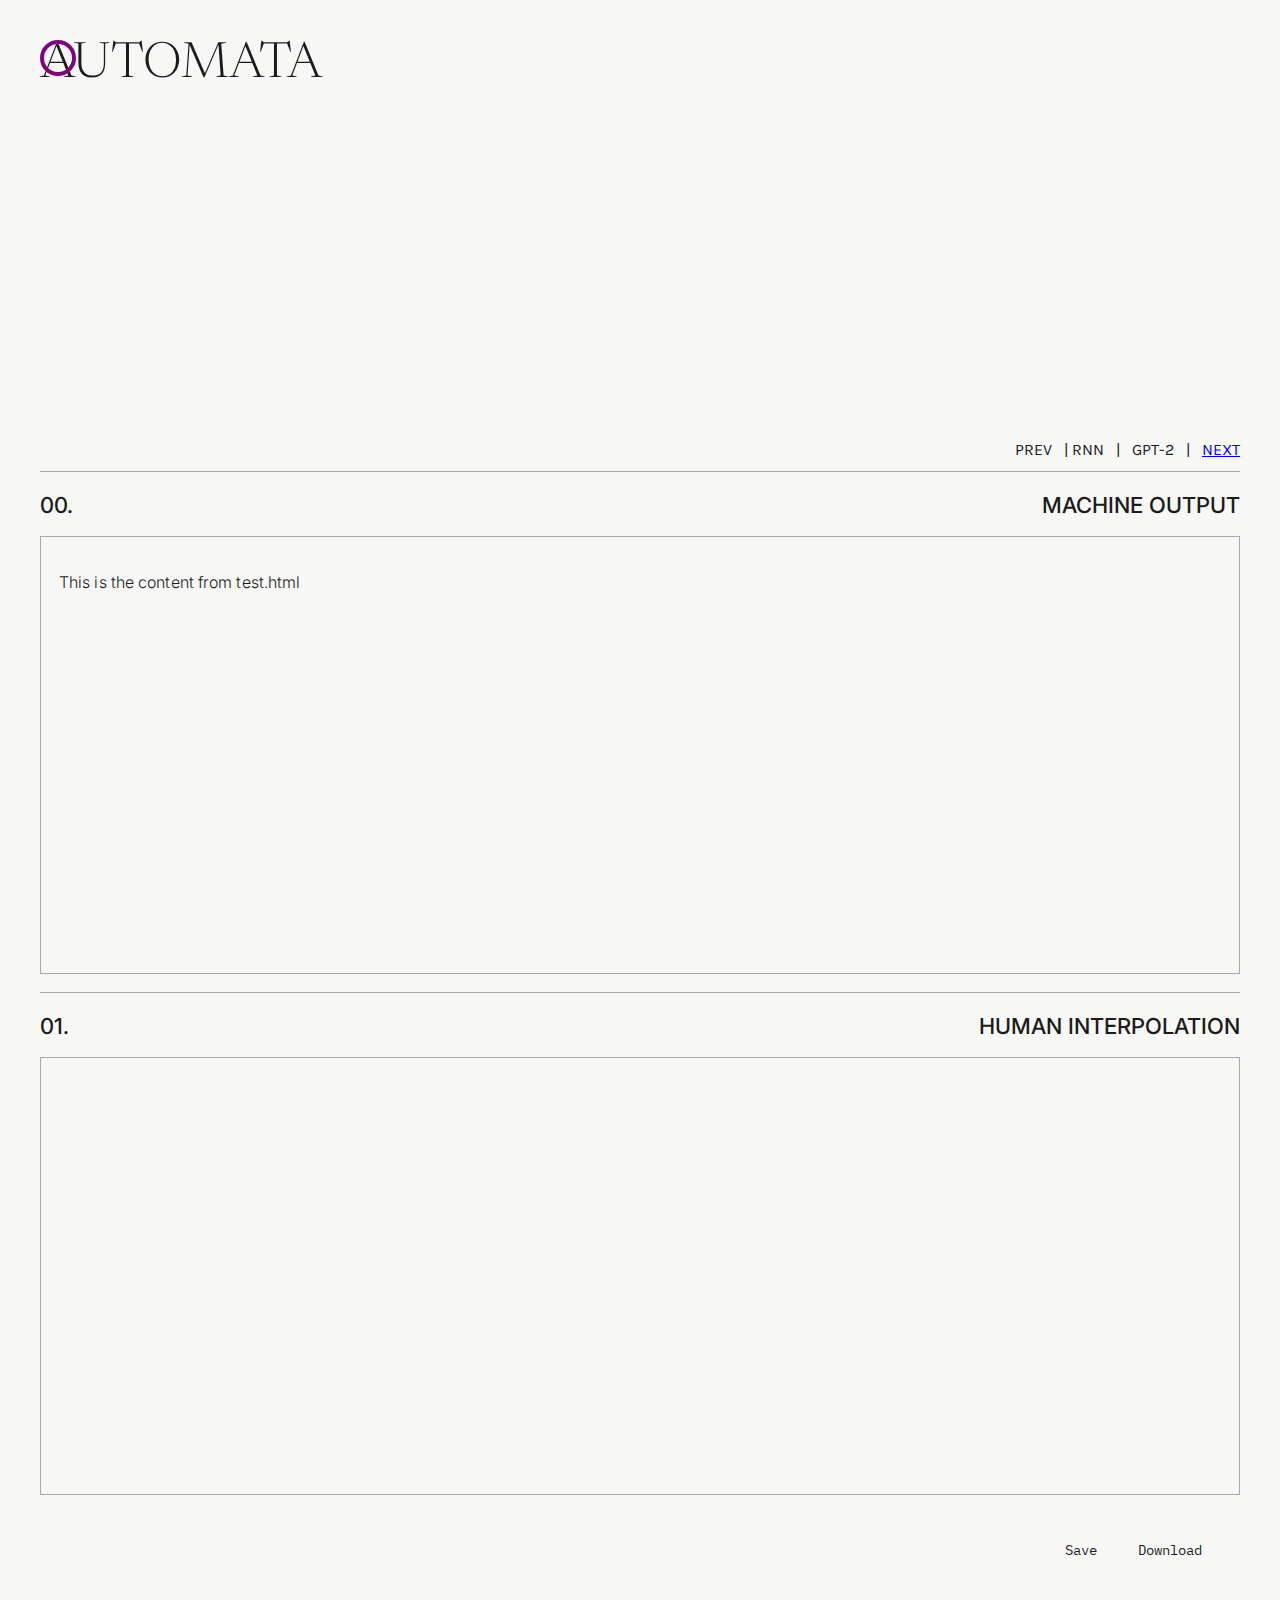
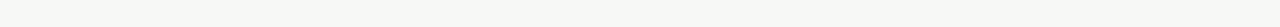
==== automata/backup/index.html @ 6fb480c0 "ml" ====
<!DOCTYPE html>
<html lang="en">
<head>
	<meta charset="UTF-8">
	<meta name="viewport" content="width=device-width, initial-scale=1.0">
	<meta http-equiv="X-UA-Compatible" content="ie=edge">
	<meta name="description" content="AUTOMATA">
	<meta name="keywords" content="Automata, NLP, RNN, GPT-2, ML, AI">
	<meta name="author" content="Alex Kim">
	<title>AUTOMATA</title>
	<link rel="icon" type="image/x-icon" href="/img/favicon.ico">
	<link rel="stylesheet" href="css/style.css">
	<script src="https://ajax.googleapis.com/ajax/libs/jquery/2.1.1/jquery.min.js"></script>
  <script defer src="js/cursor.js"></script>
  <script defer src="js/column.js"></script>
  <script defer src="js/save.js"></script>
  <script defer src="js/load.js"></script>
</head>
<body>
  <div id="circularcursor"></div>
  <div class="a">
      <div class="a1">AUTOMATA</div>
      <div class="a2">PREV &nbsp | RNN &nbsp | &nbsp GPT-2 &nbsp | &nbsp <a href="#" id="link1">NEXT</a></div>
  </div>
  <hr>
  <div class="b">
      <div class="b1">
          <div>00.</div> 
          <div style="text-align: right">MACHINE OUTPUT</div>
      </div>
      <div class="content00" id="left-column">
        - gpt2_gentext_20230509_012814.txt -
        <p>The United States has seen a steady flow of high-tech investment and investment over the last several decades. Industrial and agricultural products, transportation, and materials have all been linked in some way.</p>
        <p>But what accounts for all this data? The big question is where is the data coming from? One answer, usually referred to as the “art of the loop,”, is that many technological advances happen along the way that will change the world. And in some cases, these breakthroughs are shared equally between all parties involved. For instance, AI’s ability to recognize a human face means that we can now diagnose and track cancer. It also means that we can better predict the path of metastases—the kinds of cancers that can spread quickly through the human body and are often hard to predict precisely—and which countries.</p>
        <p>Another misconception is that data integration helps machines reason, predicting and quantifying the world. This is a bit like attributing the moon to the planets because you found the moon. The problem with the adage, “You can't have more than the</p>
        <p>====================</p>
        <p>AI is disrupting work, reshaping the world, and reimagining our daily lives. But as much as these disruptive advances affect people’s everyday lives, they can also have profound economic impacts.</p>
        <p>Automation is one of those things that’s so hard to quantify because so much of its impact is down to humans “uploading, building, and building without the need for humans.” The phrase can be confusing—and often untrue—but the truth is that AI is already affecting production across a number of manufacturing tasks. That’s because humans are responsible for a wide swath of all those AI-infused products.</p>
        <p>Productivity</p>
        <p>How much does the value of AI in productivity vary by occupation? A quick Google search of the economic definition of productivity will give us something like 16.5 t% return on investment in a productivity-increasing sector.</p>
        <p>What does that mean in practice? The definition of a productivity-increasing sector is elastic, meaning that changes in output—say, a 10-turbine system running on electricity—will tend to increase in value relative to the elastic value of the changes in labour productivity. This elasticity means that changes in the elasticity of output tend to increase in value relative to changes in labour productivity. For example, if a machine making a 10-turbine system produces 10 t of electricity, so the electric system costs 7 cents, the electric system’s cost would be 8.5 t.</p>
        <p>In other words, suppose that the system is to produce 10 t of output per year, and that the system’s cost were to be paid by the electricity produced. The economist Robin Hanson has argued that this would be excessive and unworkable, and inequitable for society. In The Nature of Things, he argues</p>
        <p>The power of the conjecture that machine-readable computer books contain the balance of allinability for purposes of estimating the marginal costs of various properties, can be illustrated by a simple equation. The equation, taken literally, is the net marginal cost of the feature, expressed as a marginal product. The marginal product [of the machines producing the feature and the machines interacting with the system] of the machines producing the feature is called the input, and it is produced by the equation</p>
        <p>[output x inputs]</p>
        <p>The marginal product of the machines interacting with the system, under the assumption that the machine is human, is called</p>
        <p>====================</p>
        <p>Looking out our window at the EchoStar operation, we can see the glimmering possibilities for future artificial-intelligence collaborations within the organization. The massive expansion of its “intelligence labs” spans from the Office of Naval Research to IBM, and the creation of a vast computational network of computer simulations and algorithms. And the employees who work on this infrastructure are not just collaborating with industry partners like Amazon and Microsoft and academia’s hottest new idea: they’re part of an industry consortium working to shape the future of artificial-intelligence research.</p>
        <p>These labs are part of a global consortium of 16 institutions, including the World Economic Forum, the World Economic Forum Research Institute, the Partnership on a sustainable Development Goals (PFS), the Partnership on Climate Change (PCC), and the World Economic Forum China’s Future of Life in Our Future project. The consortium includes the World Economic Forum, the World Economic Forum Research Institute, the World Economic Forum China, and the World Economic Forum China’s Future of Life Our Future.</p>
        <p>The IoT is not a neutral label. It can be used to inform broad social and economic views, represent a tool to inform a collective position, or as a tool for social exchange. When used in this way it can signal a different reality—a larger truth than labels like “machine intelligence” and labels like “volcanic electricity.” It can also be used to signal a more humanistic view of certain social phenomena, such as the role of natural resources in determining daily life patterns or the way societies evolve.</p>
        <p>Many scholars have argued that the use of the term “artificial intelligence” is misleading and dangerous and should be sharply restricted. Those scholars have argued, among other things, that the word “artificial intelligence” is misleading in that it refers to a single, unified field, whereas “artificial intelligence” refers to a collection of techniques and methods integrated within a single field and is defined as a whole.61 Artificial intelligence is a multifaceted field, and it encompasses a wide range of technologies. For these and other reasons, the use of the term “artificial intelligence” should no longer be used to refer only to narrow fields, especially when applied to the emergence of whole brain emulation studies and other examples of machine intelligence within complex systems.</p>
        <p>3.6 The Future of Life</p>
        <p>The future of biological life lies in our collective</p>
        <p>====================</p>
        <p>” The line item “Accessories” list includes items such as a novelty watch case, a toothbrush, a toothbrush case, a toothbrush handle, a toothbrush clip, a toothbrush light, a toothbrush sticker, a toothbrush tape, a roller blade, a roller blade clip, a towel, a towel cloth, a towel cloth clip, a towel cloth bag, a towel cloth pack, a towel cloth room towel clothile. “Accessories” includes items such as toothbrushes, toothbrushes clothiles, toothbrushes brush, toothbrushes syringe, toothbrushes syringe, toothbrushes wipes, toothbrushes wipes clothile, toothbrushes tissue stockings, toothbrushes tissue stockings, toothbrushes tissue stockings, toothbrushes wipes, toothbrushes wipes brush, toothbrushes wipes brush clothile, toothbrushes skin cloths, toothbrushes tissue stockings, toothbrushes wipes clothile, toothbrush handle, toothbrush handle, toothbrush handle, toothbrush handle, toothbrush handle, toothbrush handle, toothbrush handle, toothbrush brush, tooth, toothbrush handle, toothbrush cloth, toothbrushes tissue stockings, toothbrushes wipes brush, toothbrushes brush, toothbrushes brush, toothbrush brush, toothbrush brush, toothbrush brush, toothbrush brush, toothbrush brush, toothbrush brush, toothbrush brush, toothbrush brush, toothbrush brush, toothbrush brush, toothbrush brush, toothbrush brush, toothbrush brush, toothbrush brush, toothbrush brush, toothbrush brush, toothbrush brush, toothbrush brush, toothbrush brush, toothbrush brush, toothbrush brush, toothbrush brush, toothbrush brush, toothbrush brush, toothbrush brush, toothbrush brush, toothbrush brush, toothbrush brush, toothbrush brush, toothbrush brush, toothbrush brush, toothbrush brush, toothbrush brush, toothbrush brush, toothbrush brush, toothbrush brush, toothbrush brush, toothbrush brush, toothbrush calendula, toothbrushes, toothbrushes, toothbrush, toothbrush, toothbrush brush, toothbrush brush, toothbrush brush, toothbrush brush, toothbrush brush, toothbrush brush, toothbrush brush, toothbrush brush, toothbrush brush, toothbrush brush, toothbrush brush, toothbrush brush, toothbrush brush, toothbrush brush, toothbrush brush</p>
        <p>====================</p>
      </div>
  </div>
  <hr>
  <div class="b">
      <div class="b1">
          <div>01.</div> 
          <div style="text-align: right">HUMAN INTERPOLATION</div>
      </div>
      <div class="content01" id="right-column">
         <!-- human output -->
      </div>
  </div>
  <div class="buttons" style="text-align: right; padding: 20px">
    <button id="save-button" class="button-style">Save</button>
    <button id="download-button" class="button-style">Download</button>
  </div>
</body>
</html>
---- automata/backup/css/style.css ----
@import url('https://fonts.googleapis.com/css2?family=IBM+Plex+Serif:ital,wght@0,100;0,200;0,300;0,400;0,500;0,600;0,700;1,100;1,200;1,300;1,400;1,500;1,600;1,700&display=swap');
@import url('https://fonts.googleapis.com/css2?family=IBM+Plex+Sans:ital,wght@0,100;0,200;0,300;0,400;0,500;0,600;0,700;1,100;1,200;1,300;1,400;1,500;1,600;1,700&display=swap');
@import url('https://fonts.googleapis.com/css2?family=IBM+Plex+Mono:ital,wght@0,100;0,200;0,300;0,400;0,500;0,600;0,700;1,100;1,200;1,300;1,400;1,500;1,600;1,700&display=swap');
@import url('https://fonts.googleapis.com/css2?family=Newsreader:ital,wght@0,200;0,300;0,400;0,500;0,600;0,700;0,800;1,200;1,300;1,400;1,500;1,600;1,700;1,800&display=swap');
@import url('https://fonts.googleapis.com/css2?family=Chivo:ital,wght@0,100;0,200;0,300;0,400;0,500;0,600;0,700;0,800;0,900;1,100;1,200;1,300;1,400;1,500;1,600;1,700;1,800;1,900&display=swap');
@import url('https://fonts.googleapis.com/css2?family=Karla:ital,wght@0,400;0,500;0,600;0,700;1,400;1,500;1,600;1,700&display=swap');
@import url('https://fonts.googleapis.com/css2?family=Inter:wght@100;200;300;400;500;600;700;800&display=swap');

* {
  cursor: none;
}
body {
  background-color: #f7f8f6;
  margin: 40px;
  font-family: 'Inter', serif;
  font-weight: 600;
  font-size: min(max(1rem, 4.35vw), 20px);
  color: #1b1b1b;
}
div {
  border: 0px solid red;
}
hr {
  margin-top:12px;
  margin-bottom:20px;
  height: 1px;
  border-width:0;
  color: none;
  background-color: darkgray;
}
.a {
}
.a1 {
  font-family: 'Newsreader', serif;
  font-weight: 300;
  font-size: 50px;
  height: 400px;
}
.a2 {
  font-family: 'Karla', serif;
  font-weight: 400;
  font-size: 16px;
  text-align: right;
}
.b1 {
  margin-bottom: 18px;
  display: grid;
  grid-template-columns: 1fr 1fr;
  font-family: 'Inter', serif;
  font-weight: 500;
  font-size: 22px;
  color: #1b1b1b;
}
.content00 {
  border: 1px solid darkgray;
  height: 400px;
  margin-bottom: 18px;
  padding: 18px;
  overflow: scroll;
  font-family: 'Inter', serif;
  font-weight: 300;
  font-size: 16px;
  color: #1b1b1b;
  line-height: 1.4;
	letter-spacing: 0.1px; 
  text-align: justify;
  text-justify: inter-word;
}
.content01 {
  border: 1px solid darkgray;
  height: 400px;
  margin-bottom: 18px;
  padding: 18px;
  overflow: scroll;
  font-family: 'Inter', serif;
  font-weight: 300;
  font-size: 16px;
  color: #1b1b1b;
  line-height: 1.4;
	letter-spacing: 0.1px; 
  text-align: justify;
  text-justify: inter-word;
}
/* Target Google Chrome and Safari */
::-webkit-scrollbar {
  width: 12px;
}
::-webkit-scrollbar-thumb {
  background-color: #f7f8f6;
  border: 1px solid #1b1b1b;
}
::-webkit-scrollbar-thumb:hover {
  background-color: #999;
}
::-webkit-scrollbar-track {
  background-color: #f7f8f6;
}
/* Target Firefox */
::-moz-scrollbar {
  width: 10px;
}
::-moz-scrollbar-thumb {
  background-color: #555;
  border-radius: 3px;
}
::-moz-scrollbar-thumb:hover {
  background-color: #999;
}
::-moz-scrollbar-track {
  background-color: #eee;
}
/* Target Microsoft Edge and Internet Explorer */
::-ms-scrollbar {
  width: 10px;
}
::-ms-scrollbar-thumb {
  background-color: #555;
  border-radius: 5px;
}
::-ms-scrollbar-thumb:hover {
  background-color: #999;
}
::-ms-scrollbar-track {
  background-color: #eee;
}
.modal {
  display: none;
  position: fixed;
  z-index: 9999;
  left: 0;
  top: 0;
  width: 100%;
  height: 100%;
  overflow: auto;
  background-color: rgba(0, 0, 0, 0.8);
}
.modal-content {
  display: block;
  margin: 10% auto;
  max-width: 600px;
  background-color: #fefefe;
  border-radius: 5px;
  padding: 20px;
  text-align: center;
}
video {
  max-width: 100%;
  height: auto;
}
.close {
  color: #aaa;
  float: right;
  font-size: 28px;
  font-weight: bold;
  cursor: pointer;
}
.close:hover,
.close:focus {
  color: black;
  text-decoration: none;
  cursor: pointer;
}


.highlighted {
  color: #333333;
  transition: opacity 3s ease-in-out;
  opacity: 0;
}
.highlighted.fade-in {
  opacity: 1;
  animation: fade-in 3s ease-in-out;
}
.fade-in {
  opacity: 1;
  animation: fade-in 3s ease-in-out;
}
#circularcursor {
  background-color: transparent;
  border:4px solid purple;    
  height:28px;
  width:28px;
  border-radius:50%;
  -moz-border-radius:50%;
  -webkit-border-radius:50%;
  position: absolute;
  z-index: 1;
}
.fuchsia {
  background-color: purple;
  color: #f7f7f7;
  animation: fade-in 3s ease-in-out;
}
.buttons {
}
.button-style {
  background-color: #f7f8f6;
  font-family: 'IBM Plex Mono';
  font-size: min(max(1rem, 4.35vw), 14px);
  color: #1b1b1b;
  border: 1px #1b1b1b;
  padding: 8px 18px;
  cursor: pointer;
}
.button-style:hover {
  background-color: lightblue;
  color: #333;
  cursor: none;
}
@keyframes fade-in {
  from {
    opacity: 0;
  }
  to {
    opacity: 1;
  }
}
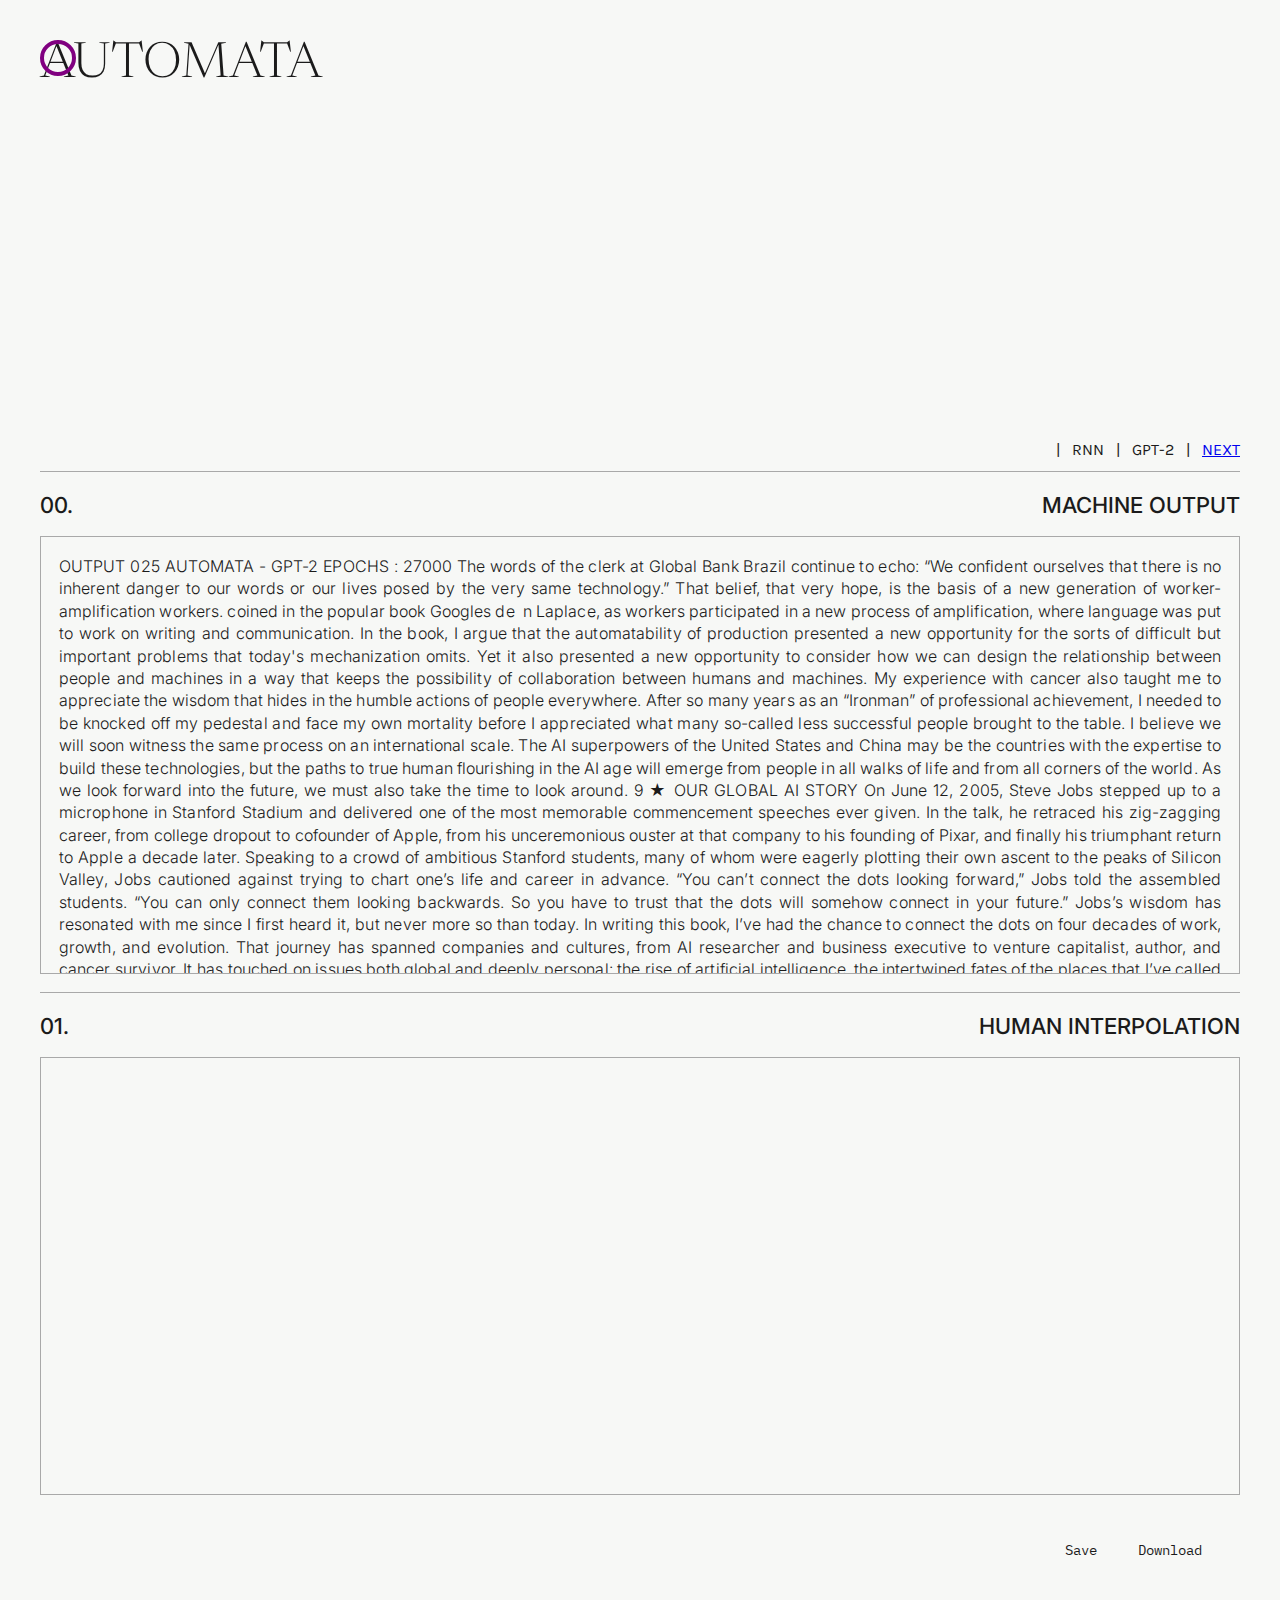
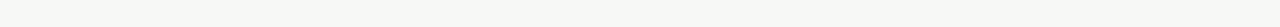
==== commit b8252879: "Update index.html" ====
--- a/automata/backup/index.html
+++ b/automata/backup/index.html
@@ -20,7 +20,7 @@
   <div id="circularcursor"></div>
   <div class="a">
       <div class="a1">AUTOMATA</div>
-      <div class="a2">PREV &nbsp | RNN &nbsp | &nbsp GPT-2 &nbsp | &nbsp <a href="#" id="link1">NEXT</a></div>
+      <div class="a2">| &nbsp RNN &nbsp | &nbsp GPT-2 &nbsp | &nbsp <a href="#" id="link1">NEXT</a></div>
   </div>
   <hr>
   <div class="b">
@@ -29,30 +29,7 @@
           <div style="text-align: right">MACHINE OUTPUT</div>
       </div>
       <div class="content00" id="left-column">
-        - gpt2_gentext_20230509_012814.txt -
-        <p>The United States has seen a steady flow of high-tech investment and investment over the last several decades. Industrial and agricultural products, transportation, and materials have all been linked in some way.</p>
-        <p>But what accounts for all this data? The big question is where is the data coming from? One answer, usually referred to as the “art of the loop,”, is that many technological advances happen along the way that will change the world. And in some cases, these breakthroughs are shared equally between all parties involved. For instance, AI’s ability to recognize a human face means that we can now diagnose and track cancer. It also means that we can better predict the path of metastases—the kinds of cancers that can spread quickly through the human body and are often hard to predict precisely—and which countries.</p>
-        <p>Another misconception is that data integration helps machines reason, predicting and quantifying the world. This is a bit like attributing the moon to the planets because you found the moon. The problem with the adage, “You can't have more than the</p>
-        <p>====================</p>
-        <p>AI is disrupting work, reshaping the world, and reimagining our daily lives. But as much as these disruptive advances affect people’s everyday lives, they can also have profound economic impacts.</p>
-        <p>Automation is one of those things that’s so hard to quantify because so much of its impact is down to humans “uploading, building, and building without the need for humans.” The phrase can be confusing—and often untrue—but the truth is that AI is already affecting production across a number of manufacturing tasks. That’s because humans are responsible for a wide swath of all those AI-infused products.</p>
-        <p>Productivity</p>
-        <p>How much does the value of AI in productivity vary by occupation? A quick Google search of the economic definition of productivity will give us something like 16.5 t% return on investment in a productivity-increasing sector.</p>
-        <p>What does that mean in practice? The definition of a productivity-increasing sector is elastic, meaning that changes in output—say, a 10-turbine system running on electricity—will tend to increase in value relative to the elastic value of the changes in labour productivity. This elasticity means that changes in the elasticity of output tend to increase in value relative to changes in labour productivity. For example, if a machine making a 10-turbine system produces 10 t of electricity, so the electric system costs 7 cents, the electric system’s cost would be 8.5 t.</p>
-        <p>In other words, suppose that the system is to produce 10 t of output per year, and that the system’s cost were to be paid by the electricity produced. The economist Robin Hanson has argued that this would be excessive and unworkable, and inequitable for society. In The Nature of Things, he argues</p>
-        <p>The power of the conjecture that machine-readable computer books contain the balance of allinability for purposes of estimating the marginal costs of various properties, can be illustrated by a simple equation. The equation, taken literally, is the net marginal cost of the feature, expressed as a marginal product. The marginal product [of the machines producing the feature and the machines interacting with the system] of the machines producing the feature is called the input, and it is produced by the equation</p>
-        <p>[output x inputs]</p>
-        <p>The marginal product of the machines interacting with the system, under the assumption that the machine is human, is called</p>
-        <p>====================</p>
-        <p>Looking out our window at the EchoStar operation, we can see the glimmering possibilities for future artificial-intelligence collaborations within the organization. The massive expansion of its “intelligence labs” spans from the Office of Naval Research to IBM, and the creation of a vast computational network of computer simulations and algorithms. And the employees who work on this infrastructure are not just collaborating with industry partners like Amazon and Microsoft and academia’s hottest new idea: they’re part of an industry consortium working to shape the future of artificial-intelligence research.</p>
-        <p>These labs are part of a global consortium of 16 institutions, including the World Economic Forum, the World Economic Forum Research Institute, the Partnership on a sustainable Development Goals (PFS), the Partnership on Climate Change (PCC), and the World Economic Forum China’s Future of Life in Our Future project. The consortium includes the World Economic Forum, the World Economic Forum Research Institute, the World Economic Forum China, and the World Economic Forum China’s Future of Life Our Future.</p>
-        <p>The IoT is not a neutral label. It can be used to inform broad social and economic views, represent a tool to inform a collective position, or as a tool for social exchange. When used in this way it can signal a different reality—a larger truth than labels like “machine intelligence” and labels like “volcanic electricity.” It can also be used to signal a more humanistic view of certain social phenomena, such as the role of natural resources in determining daily life patterns or the way societies evolve.</p>
-        <p>Many scholars have argued that the use of the term “artificial intelligence” is misleading and dangerous and should be sharply restricted. Those scholars have argued, among other things, that the word “artificial intelligence” is misleading in that it refers to a single, unified field, whereas “artificial intelligence” refers to a collection of techniques and methods integrated within a single field and is defined as a whole.61 Artificial intelligence is a multifaceted field, and it encompasses a wide range of technologies. For these and other reasons, the use of the term “artificial intelligence” should no longer be used to refer only to narrow fields, especially when applied to the emergence of whole brain emulation studies and other examples of machine intelligence within complex systems.</p>
-        <p>3.6 The Future of Life</p>
-        <p>The future of biological life lies in our collective</p>
-        <p>====================</p>
-        <p>” The line item “Accessories” list includes items such as a novelty watch case, a toothbrush, a toothbrush case, a toothbrush handle, a toothbrush clip, a toothbrush light, a toothbrush sticker, a toothbrush tape, a roller blade, a roller blade clip, a towel, a towel cloth, a towel cloth clip, a towel cloth bag, a towel cloth pack, a towel cloth room towel clothile. “Accessories” includes items such as toothbrushes, toothbrushes clothiles, toothbrushes brush, toothbrushes syringe, toothbrushes syringe, toothbrushes wipes, toothbrushes wipes clothile, toothbrushes tissue stockings, toothbrushes tissue stockings, toothbrushes tissue stockings, toothbrushes wipes, toothbrushes wipes brush, toothbrushes wipes brush clothile, toothbrushes skin cloths, toothbrushes tissue stockings, toothbrushes wipes clothile, toothbrush handle, toothbrush handle, toothbrush handle, toothbrush handle, toothbrush handle, toothbrush handle, toothbrush handle, toothbrush brush, tooth, toothbrush handle, toothbrush cloth, toothbrushes tissue stockings, toothbrushes wipes brush, toothbrushes brush, toothbrushes brush, toothbrush brush, toothbrush brush, toothbrush brush, toothbrush brush, toothbrush brush, toothbrush brush, toothbrush brush, toothbrush brush, toothbrush brush, toothbrush brush, toothbrush brush, toothbrush brush, toothbrush brush, toothbrush brush, toothbrush brush, toothbrush brush, toothbrush brush, toothbrush brush, toothbrush brush, toothbrush brush, toothbrush brush, toothbrush brush, toothbrush brush, toothbrush brush, toothbrush brush, toothbrush brush, toothbrush brush, toothbrush brush, toothbrush brush, toothbrush brush, toothbrush brush, toothbrush brush, toothbrush brush, toothbrush brush, toothbrush brush, toothbrush brush, toothbrush brush, toothbrush brush, toothbrush calendula, toothbrushes, toothbrushes, toothbrush, toothbrush, toothbrush brush, toothbrush brush, toothbrush brush, toothbrush brush, toothbrush brush, toothbrush brush, toothbrush brush, toothbrush brush, toothbrush brush, toothbrush brush, toothbrush brush, toothbrush brush, toothbrush brush, toothbrush brush, toothbrush brush</p>
-        <p>====================</p>
+        <!-- machine output -->
       </div>
   </div>
   <hr>
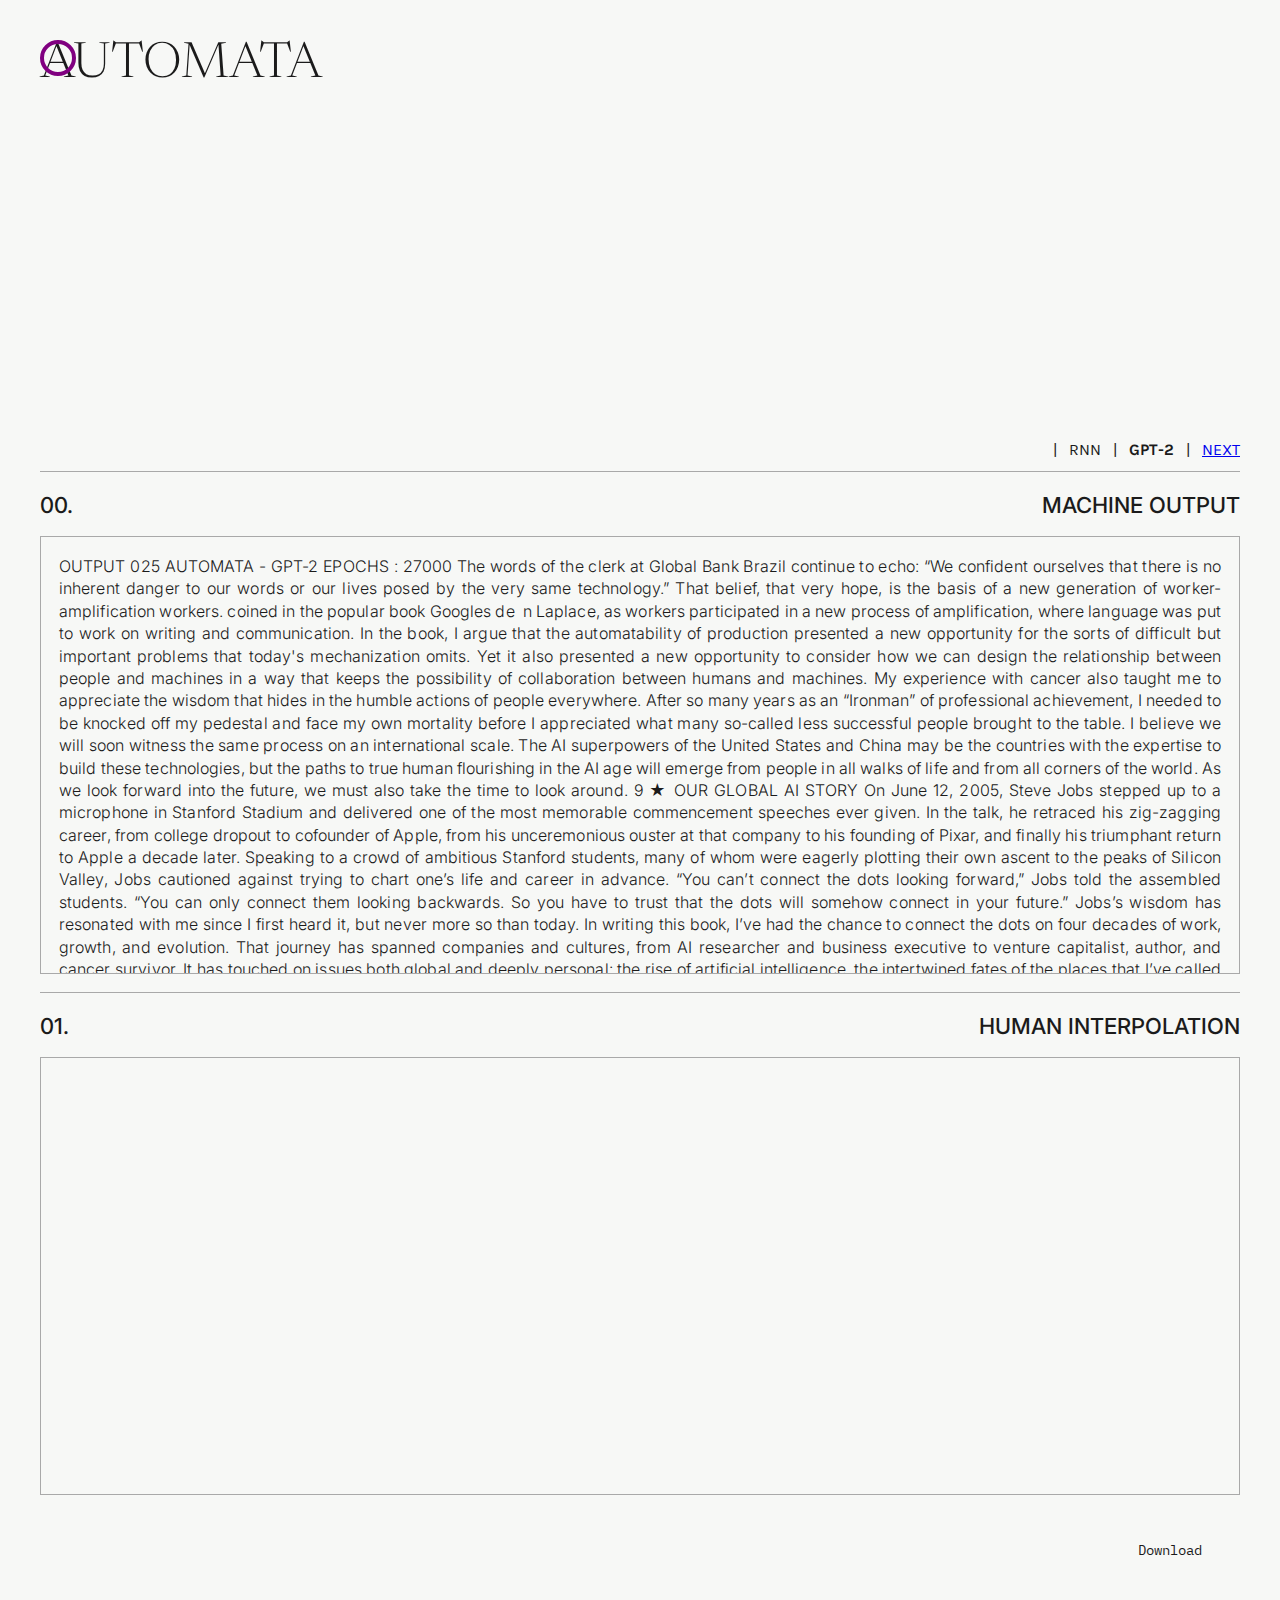
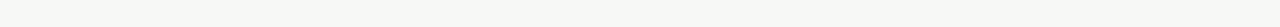
==== commit 8633bd0f: "Update index.html" ====
--- a/automata/backup/index.html
+++ b/automata/backup/index.html
@@ -20,7 +20,7 @@
   <div id="circularcursor"></div>
   <div class="a">
       <div class="a1">AUTOMATA</div>
-      <div class="a2">| &nbsp RNN &nbsp | &nbsp GPT-2 &nbsp | &nbsp <a href="#" id="link1">NEXT</a></div>
+      <div class="a2">| &nbsp RNN &nbsp | &nbsp <b>GPT-2</b> &nbsp | &nbsp <a href="#" id="link1">NEXT</a></div>
   </div>
   <hr>
   <div class="b">
@@ -43,7 +43,7 @@
       </div>
   </div>
   <div class="buttons" style="text-align: right; padding: 20px">
-    <button id="save-button" class="button-style">Save</button>
+    <!-- <button id="save-button" class="button-style">Save</button> -->
     <button id="download-button" class="button-style">Download</button>
   </div>
 </body>
